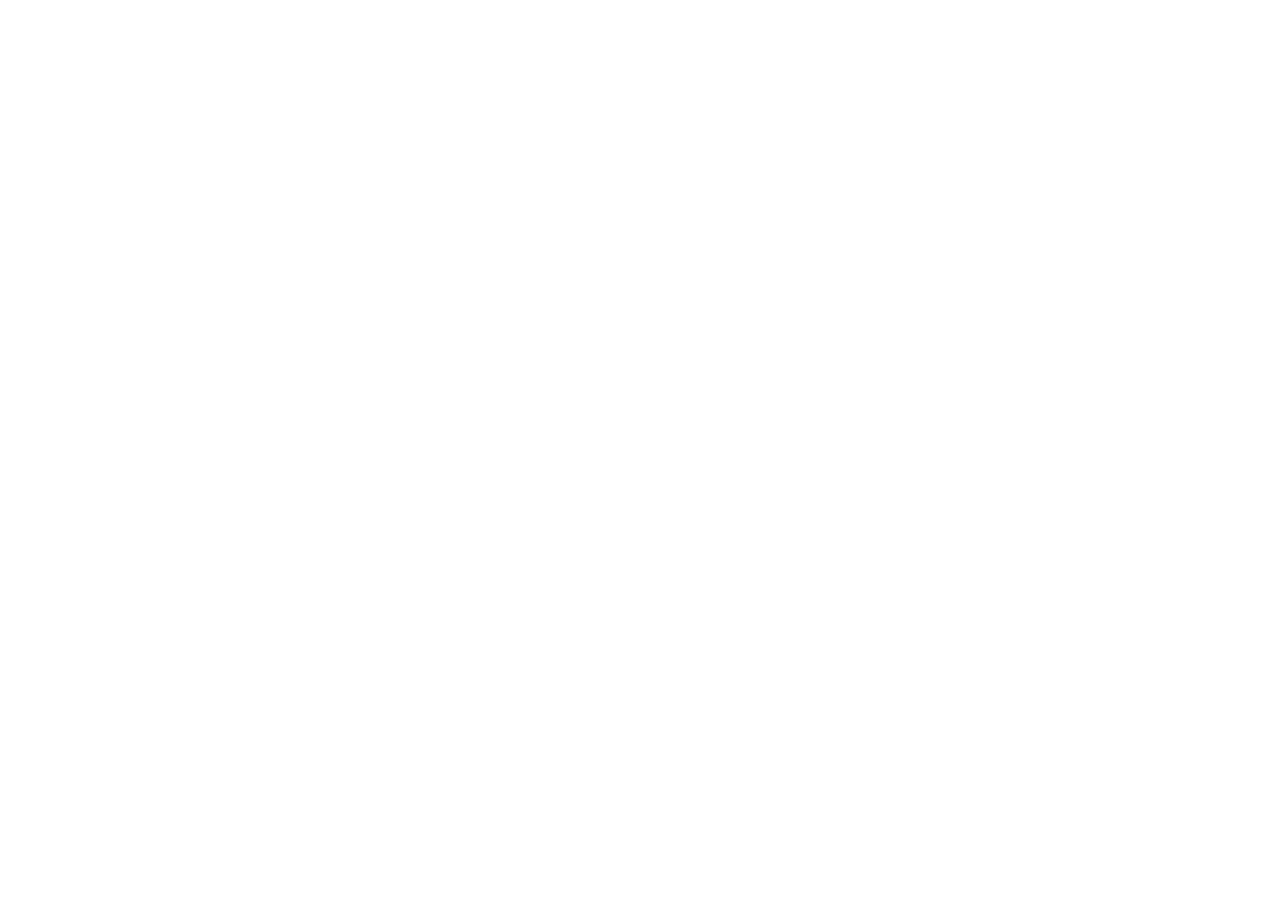
==== public/index.html @ 69dd333e "Backup Commit" ====
<!DOCTYPE html>
<html lang="en">
<head>
  <meta charset="UTF-8">
  <meta http-equiv="X-UA-Compatible" content="IE=edge">
  <meta name="viewport" content="width=device-width, initial-scale=1.0">
  <title>tic_tac_toe</title>

  <!-- link the style.css and app.js files -->

</head>
<body>
  <!-- Enter your code here -->
</body>
</html>
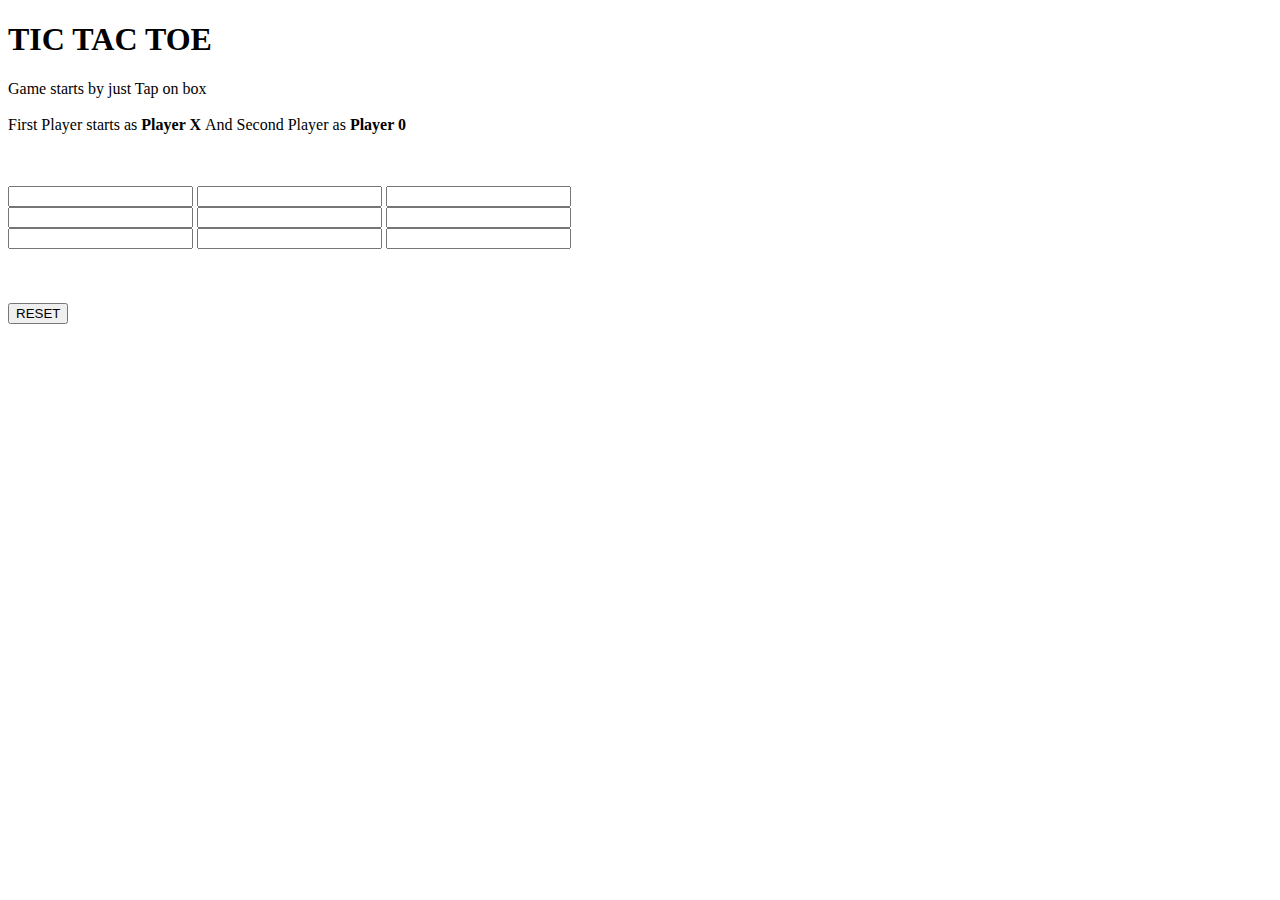
==== commit dcdbcabf: "Backup Commit" ====
--- a/public/index.html
+++ b/public/index.html
@@ -1,15 +1,69 @@
 <!DOCTYPE html>
-<html lang="en">
+<html>
+	
 <head>
-  <meta charset="UTF-8">
-  <meta http-equiv="X-UA-Compatible" content="IE=edge">
-  <meta name="viewport" content="width=device-width, initial-scale=1.0">
-  <title>tic_tac_toe</title>
+	<meta name="viewport" content=
+		"width=device-width, initial-scale=1.0">
+	<!-- CSS file Included -->
+	<link rel="stylesheet" type="text/css" href="tic.css">
+	<!-- JavaScript file included -->
+	<script src="tic.js"></script>
+</head>
 
-  <!-- link the style.css and app.js files -->
+<body>
+	<div id="main">
+		<h1>TIC TAC TOE</h1>
+		<p id="ins">
+			Game starts by just Tap on
+			box<br><br>First Player starts as
+			<b>Player X </b>And Second Player as
+			<b>Player 0</b>
+		</p>
+		<br><br>
+		<div class = "ui">
+			<div class="row">
+				<input type="text" id= "b1"
+					class="cell" onclick="myfunc_3(); myfunc();"
+					readonly>
+				<input type="text" id= "b2"
+					class="cell" onclick="myfunc_4(); myfunc();"
+					readonly>
+				<input type="text" id= "b3" class="cell"
+					onclick="myfunc_5(); myfunc();"
+					readonly>
+			</div>
+			<div class="row">
+				<input type="text" id= "b4"
+					class="cell" onclick="myfunc_6(); myfunc();"
+					readonly>
+				<input type="text" id= "b5"
+					class="cell" onclick="myfunc_7(); myfunc();"
+					readonly>
+				<input type="text" id= "b6"
+					class="cell" onclick="myfunc_8(); myfunc();"
+					readonly>
+			</div>
+			<div class="row">
+				<input type="text" id= "b7"
+					class="cell" onclick="myfunc_9(); myfunc();"
+					readonly>
+				<input type="text" id= "b8"
+					class="cell" onclick="myfunc_10();myfunc();"
+					readonly>
+				<input type="text" id= "b9"
+					class="cell" onclick="myfunc_11();myfunc();"
+					readonly>
+			</div>
+		</div>
+		<br><br><br>
+		
+		<button id="but" onclick="myfunc_2()">
+			RESET
+		</button>
+		<br><br>
+		<p id="print"></p>
+	</div>
+    <script src="server.js"></script>
+</body>
 
-</head>
-<body>
-  <!-- Enter your code here -->
-</body>
 </html>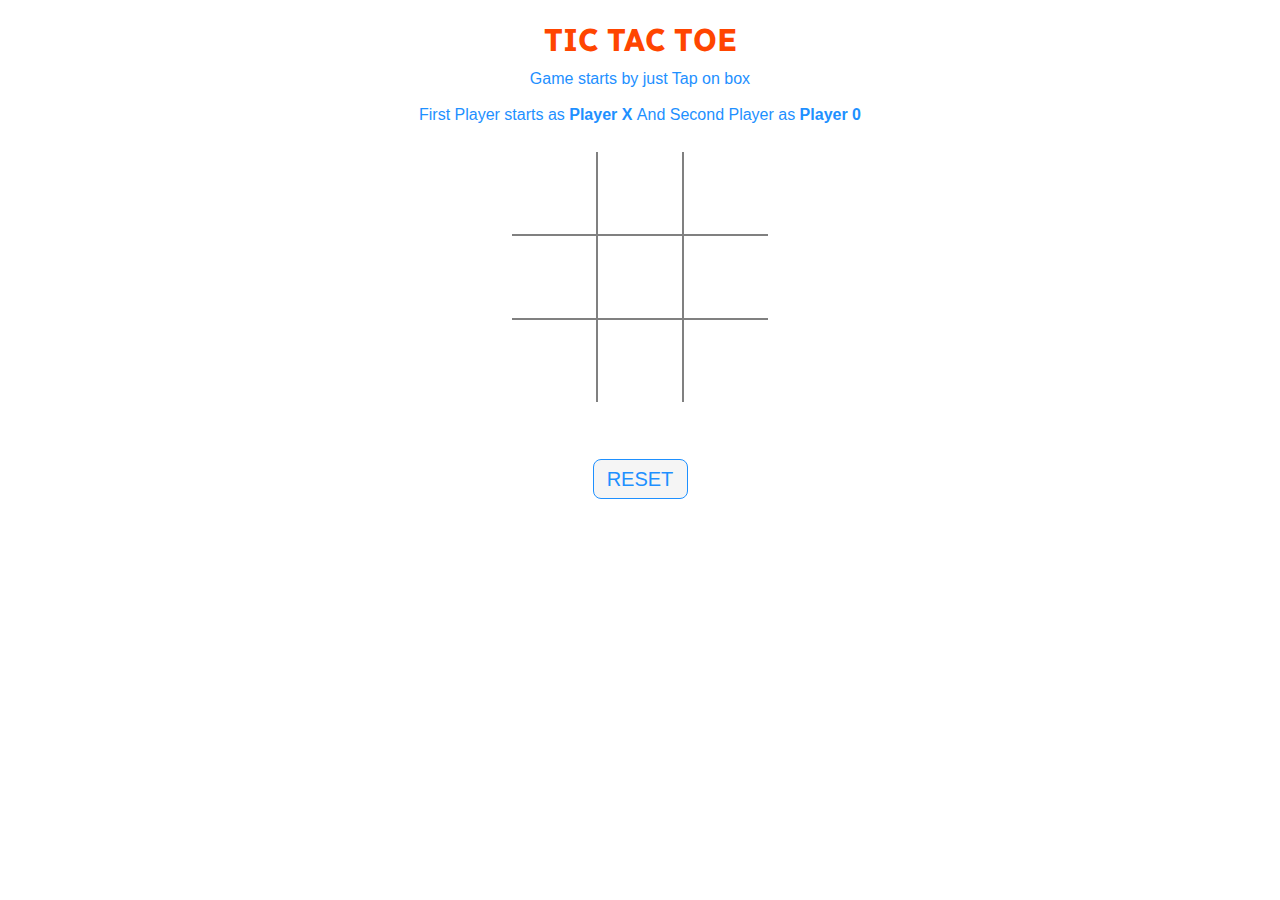
==== commit d9137128: "Backup Commit" ====
--- a/public/index.html
+++ b/public/index.html
@@ -5,9 +5,9 @@
 	<meta name="viewport" content=
 		"width=device-width, initial-scale=1.0">
 	<!-- CSS file Included -->
-	<link rel="stylesheet" type="text/css" href="tic.css">
+	<link rel="stylesheet" type="text/css" href="style.css">
 	<!-- JavaScript file included -->
-	<script src="tic.js"></script>
+	<script src="app.js"></script>
 </head>
 
 <body>
--- a/public/style.css
+++ b/public/style.css
@@ -0,0 +1,126 @@
+
+@import url("https://fonts.googleapis.com/css2?family=Radio+Canada:wght@400;500;600;700&display=swap");
+
+body {
+    background-image: url("https://cdn.pixabay.com/photo/2018/03/17/19/36/connection-3234929_1280.jpg");
+    background-size: cover;
+    background-repeat: no-repeat;
+    background-position: center center;
+    font-family: "Radio Canada", sans-serif;
+  }
+  
+  h1 {
+    color: orangered;
+    margin-bottom: -5px;
+  }
+  p {
+    margin-bottom: -10px;
+  }
+  .ui {
+    display: flex;
+    flex-direction: column;
+    align-items: center;
+  }
+  .row {
+    display: flex;
+  }
+  .cell {
+    border: none;
+    width: 80px;
+    height: 80px;
+    display: flex;
+    align-items: center;
+    justify-content: center;
+    font-size: 24px;
+    text-align: center;
+    cursor: pointer;
+  }
+  .cell:active {
+    outline: none;
+  }
+  /* 3*3 Grid */
+  #b1{
+    border-bottom: 1px solid gray;
+    border-right: 1px solid gray;
+  }
+  
+  #b2 {
+    border-bottom: 1px solid gray;
+    border-right: 1px solid gray;
+    border-left: 1px solid gray;
+  }
+  
+  #b3 {
+    border-bottom: 1px solid gray;
+    border-left: 1px solid gray;
+  }
+  
+  #b4 {
+    border-top: 1px solid gray;
+    border-bottom: 1px solid gray;
+    border-right: 1px solid gray;
+  }
+    
+  #b5 {
+    border: 1px solid gray;
+  }
+  
+  #b6 {
+    border-top: 1px solid gray;
+    border-bottom: 1px solid gray;
+    border-left: 1px solid gray;
+  }
+  
+  #b7 {
+    border-top: 1px solid gray;
+    border-right: 1px solid gray;
+  }
+  
+  #b8 {
+    border-top: 1px solid gray;
+    border-right: 1px solid gray;
+    border-left: 1px solid gray;
+  }
+  
+  #b9 {
+    border-top: 1px solid gray;
+    border-left: 1px solid gray;
+  }
+  /* Reset Button */
+  #but {
+    box-sizing: border-box;
+    width: 95px;
+    height: 40px;
+    border: 1px solid dodgerblue;
+    margin-left: auto;
+    border-radius: 8px;
+    font-family: Verdana,
+      Geneva, Tahoma, sans-serif;
+  
+    background-color: whitesmoke;
+    color: dodgerblue;
+    font-size: 20px;
+    cursor: pointer;
+  }
+  
+  /* Player turn space */
+  #print {
+    font-family: Verdana,
+      Geneva, Tahoma, sans-serif;
+    color: dodgerblue;
+    font-size: 20px;
+  }
+  
+  /* Main Container */
+  #main {
+    text-align: center;
+  }
+  
+  /* Game Instruction Text */
+  #ins {
+    font-family: Verdana,Geneva,
+            Tahoma, sans-serif;
+    color: dodgerblue;
+  }
+  
+/* Enter your styling here */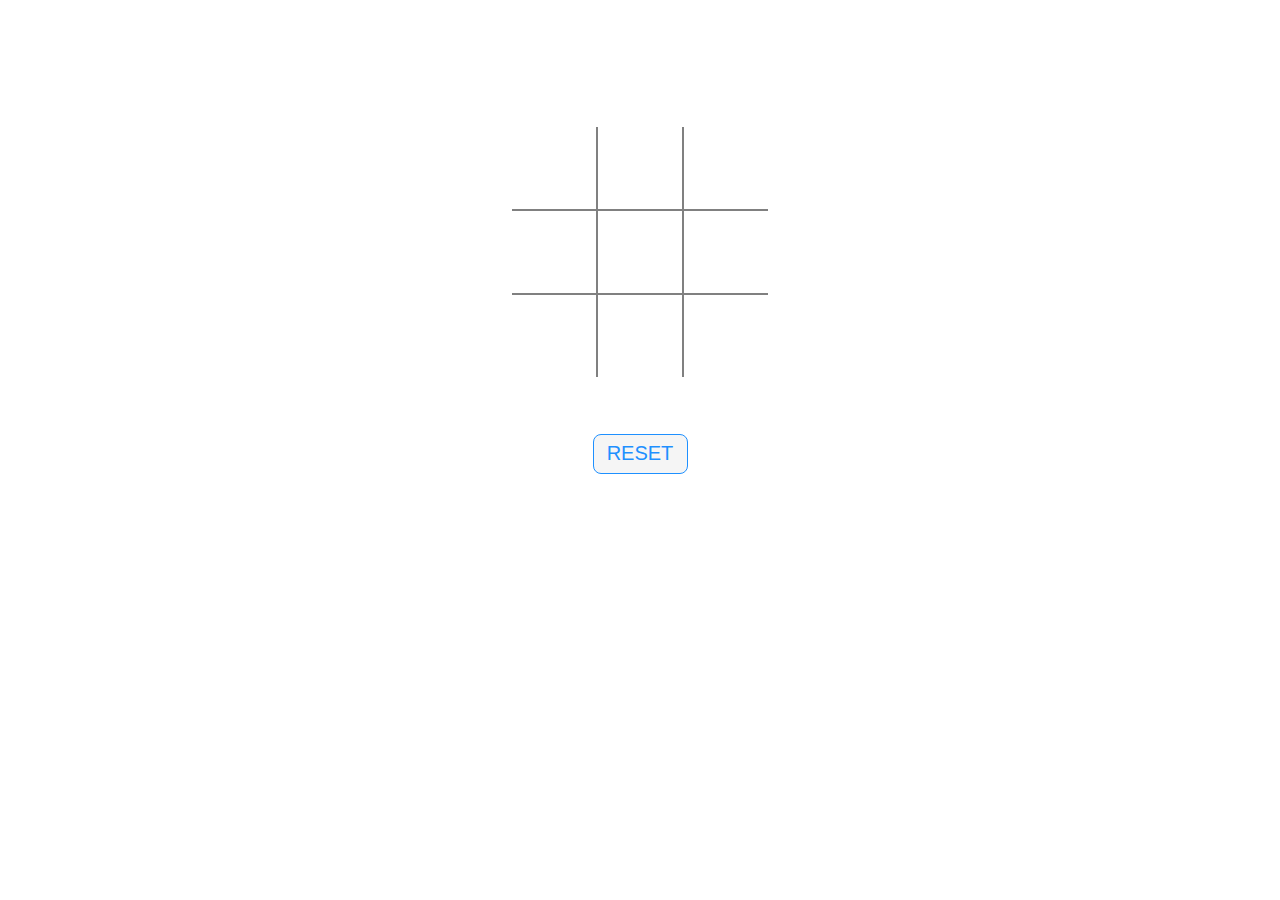
==== commit f3a55201: "Backup Commit" ====
--- a/public/index.html
+++ b/public/index.html
@@ -13,12 +13,7 @@
 <body>
 	<div id="main">
 		<h1>TIC TAC TOE</h1>
-		<p id="ins">
-			Game starts by just Tap on
-			box<br><br>First Player starts as
-			<b>Player X </b>And Second Player as
-			<b>Player 0</b>
-		</p>
+		
 		<br><br>
 		<div class = "ui">
 			<div class="row">
--- a/public/style.css
+++ b/public/style.css
@@ -10,8 +10,11 @@
   }
   
   h1 {
-    color: orangered;
+    color: white;
     margin-bottom: -5px;
+    text-align: center;
+    text-shadow: lightgray;
+    font-size: 50px;
   }
   p {
     margin-bottom: -10px;
@@ -23,6 +26,7 @@
   }
   .row {
     display: flex;
+    align-items: center;
   }
   .cell {
     border: none;
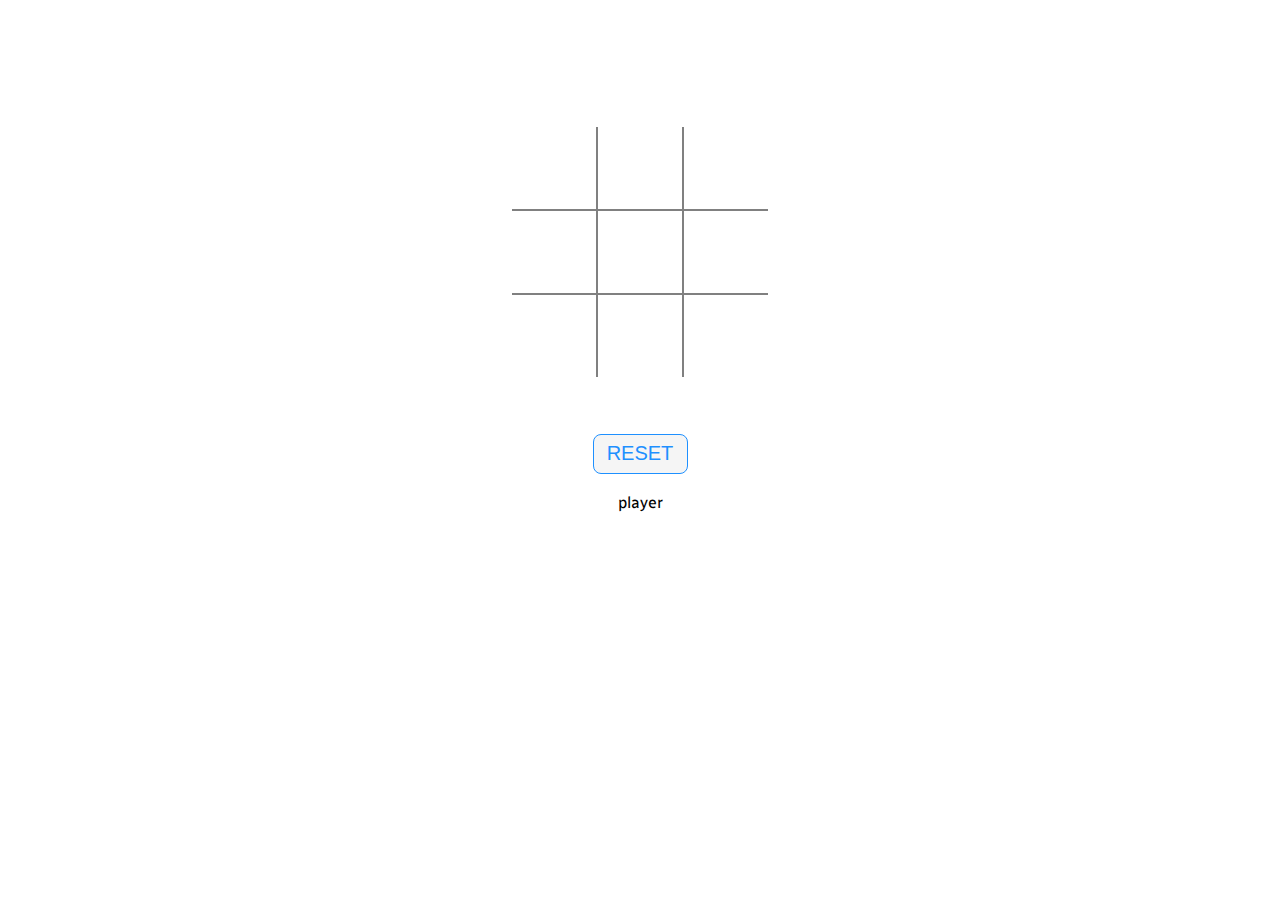
==== commit 439c118c: "Backup Commit" ====
--- a/public/index.html
+++ b/public/index.html
@@ -56,6 +56,7 @@
 			RESET
 		</button>
 		<br><br>
+    <section class="display">player<span display></span></section>
 		<p id="print"></p>
 	</div>
     <script src="server.js"></script>
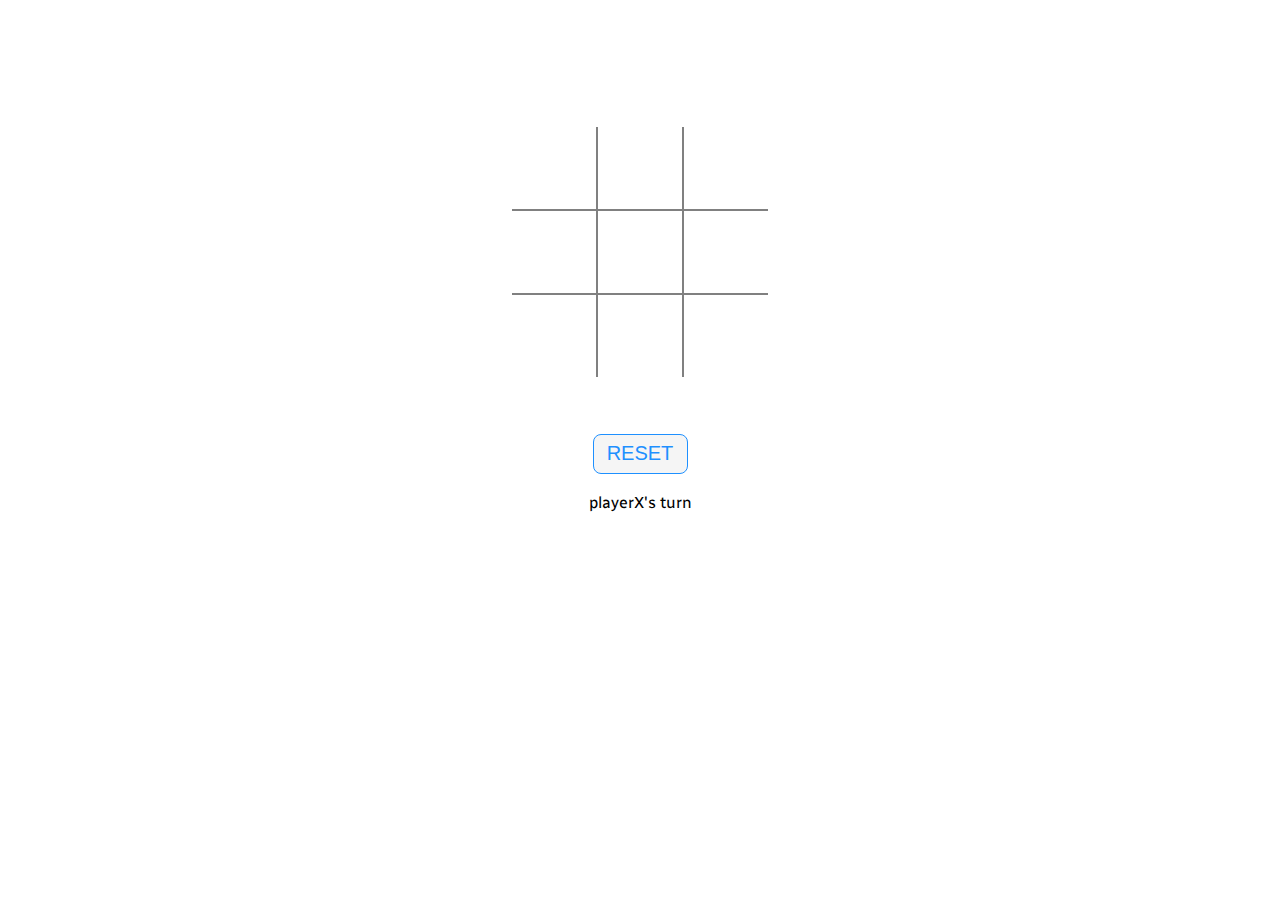
==== commit 2d15d3dc: "Backup Commit" ====
--- a/public/index.html
+++ b/public/index.html
@@ -56,7 +56,8 @@
 			RESET
 		</button>
 		<br><br>
-    <section class="display">player<span display></span></section>
+    <section class="display">player<span class="display-player playerX">X</span>'s turn</section>
+    <section class="display announcer hide"></section>
 		<p id="print"></p>
 	</div>
     <script src="server.js"></script>
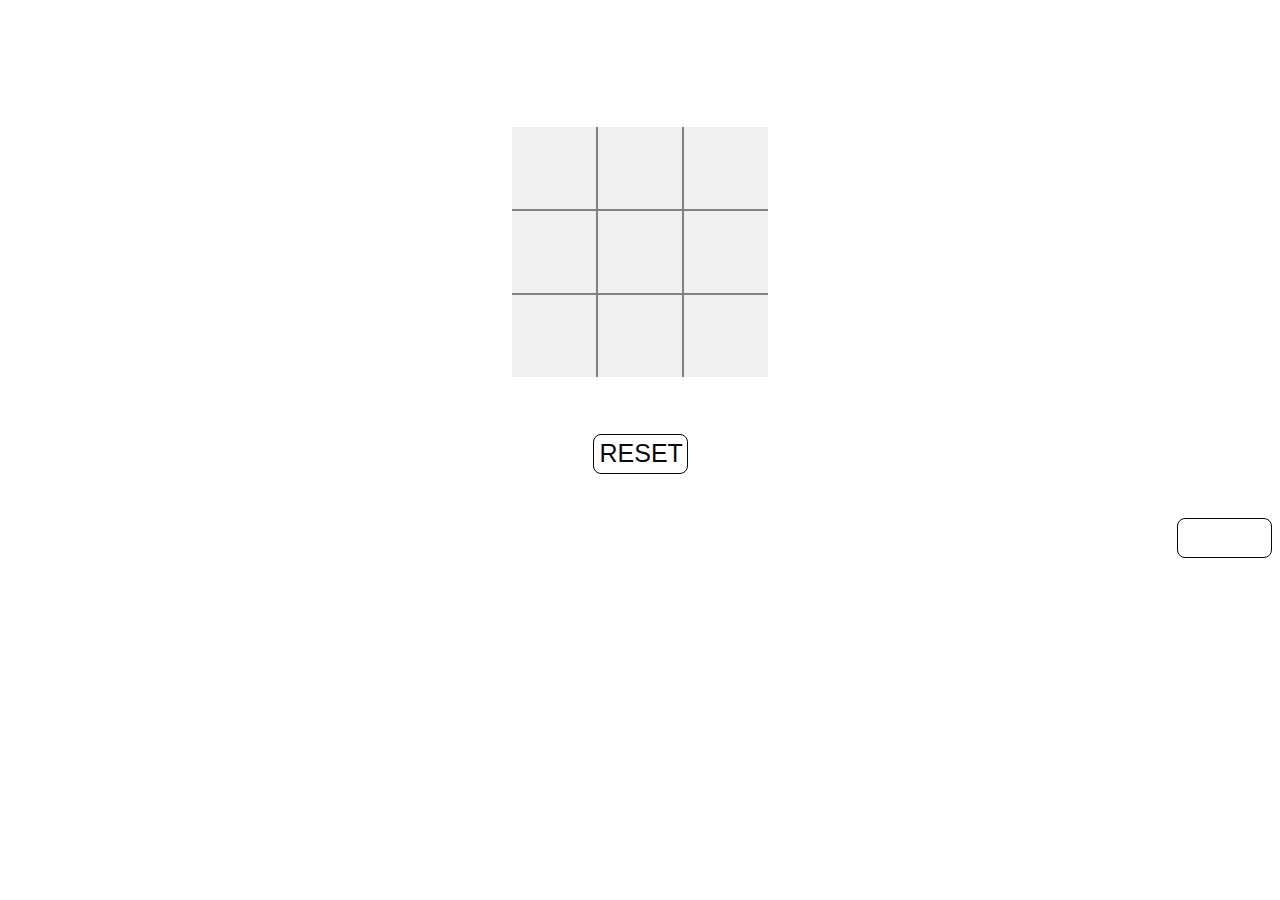
==== commit 3b0cb377: "Backup Commit" ====
--- a/public/index.html
+++ b/public/index.html
@@ -56,7 +56,7 @@
 			RESET
 		</button>
 		<br><br>
-    <section class="display">player<span class="display-player playerX">X</span>'s turn</section>
+    
     <section class="display announcer hide"></section>
 		<p id="print"></p>
 	</div>
--- a/public/style.css
+++ b/public/style.css
@@ -29,6 +29,17 @@
     align-items: center;
   }
   .cell {
+    width: 100px;
+            height: 100px;
+            background-color: #f0f0f0;
+            display: flex;
+            align-items: center;
+            justify-content: center;
+            font-size: 24px;
+            cursor: pointer;
+            border-style: round;
+
+
     border: none;
     width: 80px;
     height: 80px;
@@ -38,7 +49,12 @@
     font-size: 24px;
     text-align: center;
     cursor: pointer;
+    background-color: transparent white;
   }
+  .cell:hover {
+    background-color: #ddd;
+}
+
   .cell:active {
     outline: none;
   }
@@ -95,24 +111,39 @@
     box-sizing: border-box;
     width: 95px;
     height: 40px;
-    border: 1px solid dodgerblue;
+    border: 1px solid rgb(7, 7, 7);
     margin-left: auto;
     border-radius: 8px;
     font-family: Verdana,
       Geneva, Tahoma, sans-serif;
   
-    background-color: whitesmoke;
-    color: dodgerblue;
-    font-size: 20px;
+    background-color: white;
+    text-align: center;
+    color: rgb(11, 9, 9);
+    font-size: 25px;
     cursor: pointer;
   }
   
   /* Player turn space */
   #print {
+    box-sizing: border-box;
+    width: 95px;
+    height: 40px;
+    border: 1px solid rgb(7, 7, 7);
+    margin-left: auto;
+    background-color: white;
+    text-align: center;
+    color: rgb(11, 9, 9);
+    font-size: 25px;
+    border-radius: 8px;
     font-family: Verdana,
       Geneva, Tahoma, sans-serif;
-    color: dodgerblue;
-    font-size: 20px;
+    color:rgb(10, 10, 10);
+    font-size: 25px;
+    
+    
+
+    
   }
   
   /* Main Container */
@@ -124,7 +155,7 @@
   #ins {
     font-family: Verdana,Geneva,
             Tahoma, sans-serif;
-    color: dodgerblue;
+    color:white;
   }
   
 /* Enter your styling here */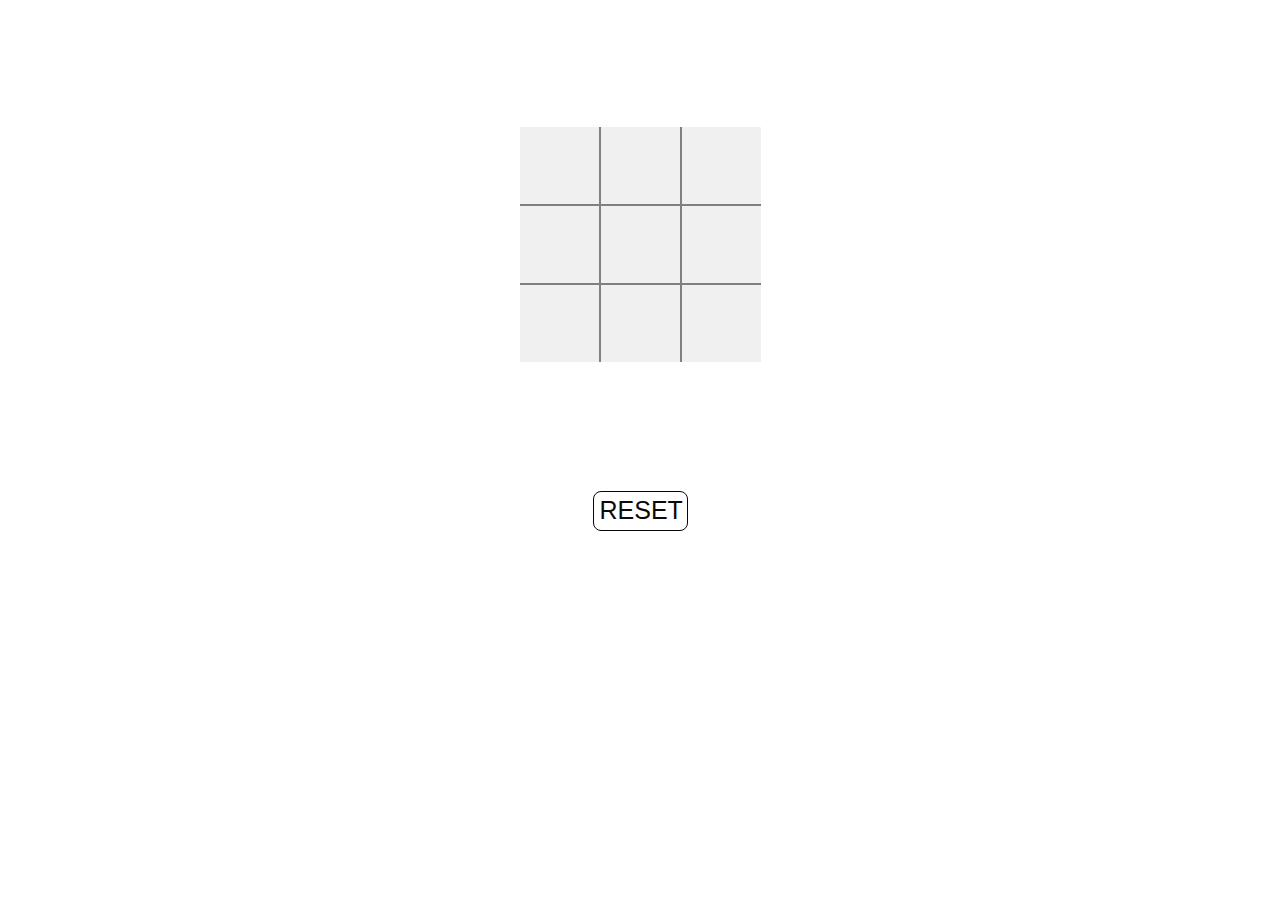
==== commit 8ec6ec79: "Backup Commit" ====
--- a/public/index.html
+++ b/public/index.html
@@ -52,13 +52,15 @@
 		</div>
 		<br><br><br>
 		
-		<button id="but" onclick="myfunc_2()">
+		
+    
+    <section class="display announcer hide"></section>
+		<p id="print"></p>
+    <br><br><br>
+    <button id="but" onclick="myfunc_2()">
 			RESET
 		</button>
 		<br><br>
-    
-    <section class="display announcer hide"></section>
-		<p id="print"></p>
 	</div>
     <script src="server.js"></script>
 </body>
--- a/public/style.css
+++ b/public/style.css
@@ -41,12 +41,12 @@
 
 
     border: none;
-    width: 80px;
-    height: 80px;
+    width: 75px;
+    height: 75px;
     display: flex;
     align-items: center;
     justify-content: center;
-    font-size: 24px;
+    font-size: 50px;
     text-align: center;
     cursor: pointer;
     background-color: transparent white;
@@ -127,15 +127,7 @@
   /* Player turn space */
   #print {
     box-sizing: border-box;
-    width: 95px;
-    height: 40px;
-    border: 1px solid rgb(7, 7, 7);
-    margin-left: auto;
-    background-color: white;
-    text-align: center;
-    color: rgb(11, 9, 9);
-    font-size: 25px;
-    border-radius: 8px;
+    
     font-family: Verdana,
       Geneva, Tahoma, sans-serif;
     color:rgb(10, 10, 10);
